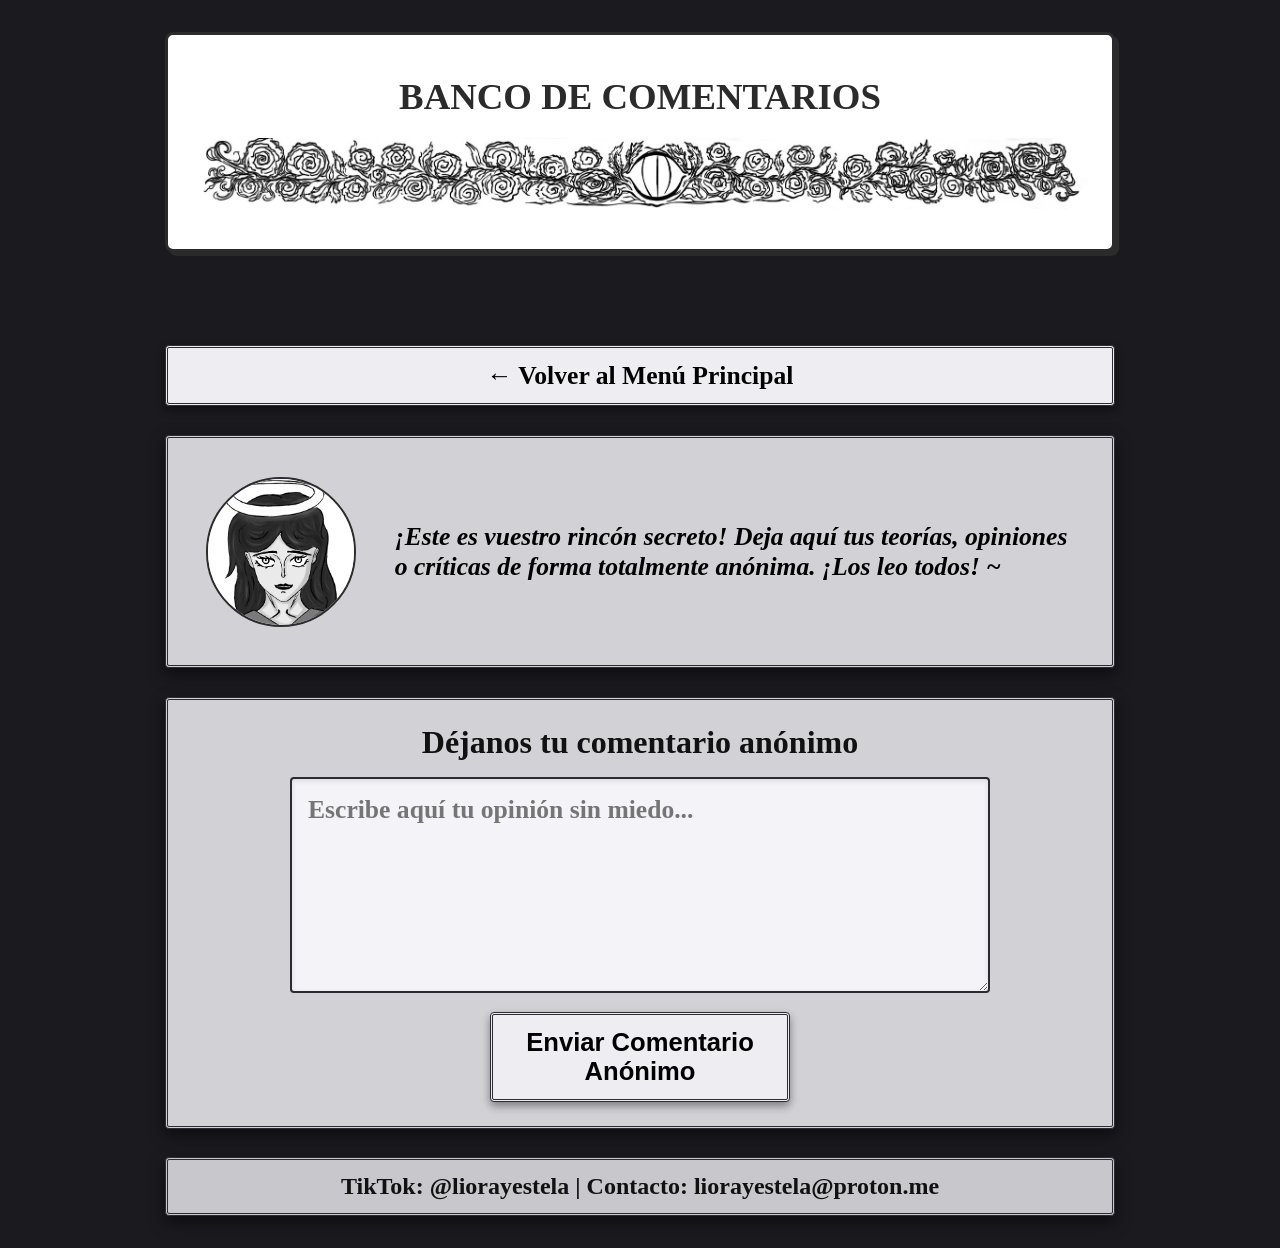
==== comentarios/index.html @ 83eacb08 "Add files via upload" ====
<!DOCTYPE html>
<html lang="es">
<head>
    <meta charset="UTF-8">
    <meta name="viewport" content="width=device-width, initial-scale=1.0">
    <title>Banco de Comentarios - Liora y Estela: Paraíso</title>
    <link rel="stylesheet" href="../style.css">
</head>
<body>

    <div class="main-container">
        
        <header class="manga-box banner-box">
            <h1 class="main-title">BANCO DE COMENTARIOS</h1>
            <img src="../fotos/banda.jpeg" alt="Banda decorativa" class="band-strip">
        </header>

        <nav class="horizontal-buttons">
            <a href="../index.html" class="manga-btn menu-btn">← Volver al Menú Principal</a>
        </nav>

        <div class="manga-box chibi-container">
            <img src="../fotos/chibi.png" alt="Liora y Estela Chibi" class="chibi-img">
            <div class="chibi-speech">
                <p>¡Este es vuestro rincón secreto! Deja aquí tus teorías, opiniones o críticas de forma totalmente anónima. ¡Los leo todos! ~</p>
            </div>
        </div>

        <div class="manga-box content-box" style="padding: 1.5rem;">
            <h2 class="section-subtitle" style="text-align: center; margin-bottom: 1rem; font-size: 2rem;">Déjanos tu comentario anónimo</h2>
            
            <form action="https://formspree.io/f/xqpzeebb" method="POST" class="comment-form">
                <textarea name="comentario" rows="6" placeholder="Escribe aquí tu opinión sin miedo..." required class="manga-textarea"></textarea>
                <button type="submit" class="manga-btn submit-btn">Enviar Comentario Anónimo</button>
            </form>
        </div>

        <div class="manga-box social-box">
            <p>TikTok: <strong>@liorayestela</strong> | Contacto: <strong>liorayestela@proton.me</strong></p>
        </div>

    </div>

</body>
</html>
---- style.css ----
/* ==========================================
   ESTILOS GENERALES Y ESCALA DE GRISES (MANGA)
   ========================================== */
* {
    margin: 0;
    padding: 0;
    box-sizing: border-box;
}

body {
    background-color: #1a1a1f; /* Fondo general gris oscuro agradable a la vista */
    font-family: 'Gabriola', 'Times New Roman', serif;
    font-weight: bold;
    color: #111111;
    font-size: 1.7rem;
    padding: 2rem 1rem;
    display: flex;
    justify-content: center;
}

@media (max-width: 768px) {
    body {
        padding: 1rem 0.75rem;
        font-size: 1.35rem;
    }

    .main-container {
        gap: 1rem;
    }

    .horizontal-buttons {
        flex-direction: column;
        gap: 0.75rem;
    }

    .manga-btn {
        font-size: 1.2rem;
        padding: 0.75rem 0.5rem;
    }

    .social-box {
        font-size: 1.2rem;
    }

    .chibi-container {
        flex-direction: column;
        align-items: flex-start;
    }

    .chibi-speech p {
        font-size: 1.3rem;
    }
}

@media (max-width: 480px) {
    body {
        padding: 0.7rem 0.5rem;
        font-size: 1.15rem;
    }

    .manga-btn {
        font-size: 1rem;
    }

    .social-box {
        font-size: 1rem;
    }

    .chibi-speech p {
        font-size: 1.1rem;
    }
}

/* Contenedor ampliado para aprovechar el ancho */
.main-container {
    width: 100%;
    max-width: 950px; 
    display: flex;
    flex-direction: column;
    gap: 1.8rem;
}

/* ==========================================
   RECUADROS EN ESCALA DE GRISES (ESTILO GÓTICO)
   ========================================== */
.manga-box {
    background-color: #d1d1d6; /* Gris base de los contenedores */
    border: 3px double #2b2b33; /* Borde doble estilo viñeta gótica */
    border-radius: 4px;
    box-shadow: 0 6px 16px rgba(0, 0, 0, 0.5);
    position: relative;
    color: #111111;
}

/* --- BANNER PRINCIPAL MODIFICADO --- */
.banner-box {
    /* Estructura y diseño base (mantenido) */
    display: flex;
    flex-direction: column;
    align-items: center;
    justify-content: center;
    text-align: center;
    padding: 2.5rem 1.5rem;
    
    /* Altura fija o mínima para que no crezca con la imagen */
    min-height: 220px; 
    
    gap: 1.2rem;
    background-color: #fff;
    border: 3px solid #2b2b2b;
    border-radius: 8px;
    box-shadow: 4px 4px 0px #2b2b2b;
    margin-bottom: 4rem; /* Aumentado el margen inferior para dar espacio al logo grande */
    
    /* TRUCO CLAVE: Permitir que la imagen sobresalga del contenedor */
    overflow: visible; 
}

.banner-box .main-title {
    margin: 0;
    font-size: 2.3rem;
    line-height: 1.2;
    font-weight: bold;
    text-transform: uppercase;
    color: #2b2b2b;
}

.banner-box .band-strip {
    display: block;
    width: 100%;
    max-width: 100%;
    height: auto;
    object-fit: contain;
    object-position: center;
    margin: 0;
    border: none;
    background: transparent;
}

/* Estilo del Logo Agrandado al Doble */
.banner-box img.logo-img {
    width: auto;
    max-width: 260px; 
    height: auto;
    display: block;
    background: transparent;
    border: none;
    box-shadow: none;
    margin-top: -10px; 
}

/* ==========================================
   BOTONES EN HORIZONTAL (GRIS MÁS CLARO)
   ========================================== */
.horizontal-buttons {
    display: flex;
    gap: 1.2rem;
    justify-content: space-between;
}

.manga-btn {
    flex: 1;
    background-color: #ededf2; /* Gris mucho más claro y suave para los botones */
    color: #000000;
    border: 3px double #2b2b33;
    padding: 0.8rem 0.5rem;
    text-align: center;
    text-decoration: none;
    font-size: 1.6rem;
    font-weight: bold;
    border-radius: 4px;
    box-shadow: 0 4px 8px rgba(0,0,0,0.4);
    transition: all 0.2s ease;
}

.manga-btn:hover {
    background-color: #2b2b33; /* Al pasar el ratón se invierte a oscuro */
    color: #ffffff;
    transform: translateY(-2px);
    box-shadow: 0 6px 12px rgba(0, 0, 0, 0.6);
}

/* ==========================================
   REDES SOCIALES Y CORREO
   ========================================== */
.social-box {
    text-align: center;
    padding: 0.8rem;
    font-size: 1.5rem;
    background-color: #c7c7cc;
}

/* ==========================================
   CHIBI DE LIORA
   ========================================== */
.chibi-container {
    display: flex;
    align-items: center;
    gap: 2.4rem;
    padding: 2.4rem;
    background-color: #d1d1d6;
}

.chibi-img {
    width: 150px;
    height: 150px;
    object-fit: cover;
    border-radius: 50%;
    border: 2px solid #2b2b33;
    flex-shrink: 0;
    filter: grayscale(100%);
}

.chibi-speech p {
    font-size: 1.6rem;
    color: #000000;
    font-style: italic;
    font-weight: bold;
}

/* ==========================================
   ESTILOS ESPECÍFICOS PARA LA PÁGINA DE LANZAMIENTOS
   ========================================== */
.section-main-box {
    padding: 1.5rem;
}

.main-section-title {
    font-size: 2.3rem;
    text-align: center;
    text-transform: uppercase;
    margin-bottom: 1.5rem;
    color: #000000;
    letter-spacing: 1px;
}

.tomo-block {
    margin-bottom: 1.5rem;
}

.tomo-title {
    font-size: 1.8rem;
    color: #111111;
    margin-bottom: 1rem;
    border-bottom: 1px dashed #444;
    padding-bottom: 0.3rem;
}

/* Fila horizontal: Portadas a un lado, datos al lado */
.tomo-content-row {
    display: flex;
    gap: 2rem;
    align-items: center;
    flex-wrap: wrap;
}

.covers-container {
    display: flex;
    gap: 1rem;
}

/* Recuadros rectangulares verticales para portada y contraportada */
.cover-slot {
    width: 110px;
    height: 160px;
    background-color: #f4f4f8;
    border: 2px solid #2b2b33;
    border-radius: 4px;
    display: flex;
    flex-direction: column;
    justify-content: space-between;
    align-items: center;
    padding: 0.4rem;
    text-align: center;
    box-shadow: 0 2px 6px rgba(0,0,0,0.2);
}

.unknown-slot {
    justify-content: center;
    background-color: #dcdce0;
}

.question-mark {
    font-size: 3rem;
    font-weight: bold;
    color: #555555;
}

.img-upload-link {
    font-size: 1rem;
    color: #2b2b33;
    text-decoration: underline;
    margin: auto 0;
    line-height: 1.1;
}

/* Etiqueta reducida para que CONTRAPORTADA quepa perfectamente */
.cover-label {
    font-size: 0.95rem;
    font-weight: bold;
    color: #333333;
    text-transform: uppercase;
    letter-spacing: 0.5px;
    white-space: nowrap;
}

/* Bloque de texto con estado, página y capítulo al lado */
.tomo-details {
    font-size: 1.5rem;
    color: #111111;
    display: flex;
    flex-direction: column;
    gap: 0.4rem;
    background-color: #ededf2;
    padding: 1rem 1.5rem;
    border: 1px solid #b5b5bc;
    border-radius: 4px;
    min-width: 220px;
}

.manga-divider {
    border: none;
    border-top: 1px solid #b5b5bc;
    margin: 1.5rem 0;
}

/* Estilo para la sección inferior del Tomo Físico */
.physical-box {
    padding: 1.5rem;
}

.physical-content {
    display: flex;
    gap: 1.5rem;
    align-items: center;
    flex-wrap: wrap;
}

.physical-img {
    width: 110px;
    height: 110px;
    object-fit: cover;
    border-radius: 50%;
    border: 2px solid #2b2b33;
    filter: grayscale(100%);
    flex-shrink: 0;
}

.physical-text-box {
    flex: 1;
    background-color: #ededf2;
    padding: 1.2rem;
    border: 1px solid #b5b5bc;
    border-radius: 4px;
    font-size: 1.5rem;
    color: #111111;
    line-height: 1.3;
}

/* ==========================================
   ESTILOS PARA EL BANCO DE COMENTARIOS
   ========================================== */
.comment-form {
    display: flex;
    flex-direction: column;
    gap: 1.2rem;
    align-items: center;
    max-width: 700px;
    margin: 0 auto;
}

.manga-textarea {
    width: 100%;
    background-color: #f4f4f8;
    border: 2px solid #2b2b33;
    border-radius: 4px;
    padding: 1rem;
    font-family: 'Gabriola', 'Times New Roman', serif;
    font-size: 1.6rem;
    font-weight: bold;
    color: #111111;
    resize: vertical;
    box-shadow: inset 0 2px 5px rgba(0,0,0,0.1);
}

.manga-textarea:focus {
    outline: none;
    border-color: #000000;
    background-color: #ffffff;
}

.submit-btn {
    width: 100%;
    max-width: 300px;
    background-color: #ededf2;
    cursor: pointer;
}

/* --- ESTILOS PARA LA PRESENTACIÓN DE PERSONAJES (El mundo de LyE) --- */
.characters-container {
    max-width: 1050px !important;
    width: 100% !important;
    margin: 0 auto !important;
    display: flex;
    flex-direction: column;
    gap: 25px !important;
}

.char-card {
    display: flex;
    align-items: center;
    gap: 1.5rem;
    background: #fff;
    border: 3px solid #2b2b2b;
    border-radius: 8px;
    padding: 1rem;
    box-shadow: 4px 4px 0px #2b2b2b;
    transition: transform 0.2s ease;
}

.char-card:hover {
    transform: translateY(-2px);
}

.char-dual-dni {
    align-items: stretch;
}

.char-photos {
    display: flex;
    gap: 1rem;
    flex-shrink: 0;
}

/* Recuadro tipo DNI (vertical) */
.char-photo {
    width: 270px;
    height: 360px;
    background: #eaeaea;
    border: 3px dashed #666;
    border-radius: 6px;
    display: flex;
    align-items: center;
    justify-content: center;
    font-size: 0.95rem;
    color: #555;
    text-align: center;
    flex-shrink: 0;
}
.char-photo img {
    width: 100%;
    height: 100%;
    object-fit: cover;
    object-position: top center;
    -ms-interpolation-mode: bicubic; /* Para navegadores antiguos basados en IE */
    image-rendering: -webkit-optimize-contrast; /* Optimiza los contrastes de los bordes del dibujo */
    image-rendering: high-quality; /* Fuerza al navegador a usar el mejor algoritmo de renderizado disponible */
}

/* Rectángulo horizontal para introducir texto */
.char-info {
    flex-grow: 1;
    background: #f9f9f9;
    border: 2px solid #ccc;
    border-radius: 6px;
    padding: 0.8rem 1.2rem;
    min-height: 80px;
    display: flex;
    flex-direction: column;
    justify-content: center;
}

.char-info h3 {
    margin: 0 0 0.4rem 0;
    font-size: 1.6rem;
    color: #2b2b2b;
}

.char-text {
    margin: 0;
    color: #666;
    font-style: italic;
    font-size: 1.3rem;
}

/* Destacar a Lyza (Dios) */
.char-god {
    border: 3px solid #d4af37;
    background: #fffdf5;
    box-shadow: 4px 4px 0px #d4af37;
}

.god-badge {
    font-size: 0.75rem;
    background: #d4af37;
    color: #fff;
    padding: 2px 6px;
    border-radius: 4px;
    vertical-align: middle;
    margin-left: 6px;
    font-weight: normal;
    font-style: normal;
}

/* Responsive para pantallas pequeñas */
@media (max-width: 600px) {
    .char-card {
        flex-direction: column;
        align-items: center;
        text-align: center;
    }
    .char-dual-dni {
        align-items: center;
    }
    .char-photos {
        width: 100%;
        justify-content: center;
        flex-wrap: wrap;
    }
    .char-info {
        width: 100%;
    }
}
/* Hace que la foto tenga un cursor de lupa/clic indicando que es interactiva */
.char-photo {
    cursor: pointer;
    overflow: hidden;
    transition: all 0.3s ease;
}

/* Efecto al hacer hover (puedes cambiarlo a un evento de clic con JS si prefieres un modal) */
.char-photo:hover {
    transform: scale(1.05);
    z-index: 10;
    box-shadow: 0 10px 25px rgba(0,0,0,0.3);
}
/* --- DISEÑO EXCLUSIVO Y DEFINITIVO PARA "EL GEN L-Y" --- */
.gen-ly-box {
    background: #ffffff;
    border: 3px solid #2b2b2b;
    border-radius: 8px;
    box-shadow: 4px 4px 0px #2b2b2b;
    padding: 1.5rem;
    width: 100%;
    display: flex;
    flex-direction: row;
    align-items: flex-start;
    gap: 1.5rem;
    box-sizing: border-box;
}

/* El recuadro de la foto: cuadrado perfecto, pequeño y fijo */
.gen-ly-foto-cuadrada {
    width: 100px !important;
    height: 100px !important;
    min-width: 100px !important;
    min-height: 100px !important;
    max-width: 100px !important;
    max-height: 100px !important;
    background-color: #f4f4f4 !important;
    border: 2px dashed #2b2b2b !important;
    border-radius: 6px !important;
    display: flex !important;
    align-items: center !important;
    justify-content: center !important;
    flex-shrink: 0 !important;
}

.gen-ly-foto-cuadrada span {
    font-size: 0.50rem;
    color: #666;
    text-align: center;
}

.gen-ly-foto-cuadrada img {
    width: 100% !important;
    height: 100% !important;
    object-fit: cover !important;
    border-radius: 4px;
}

.gen-ly-texto {
    flex-grow: 1;
}
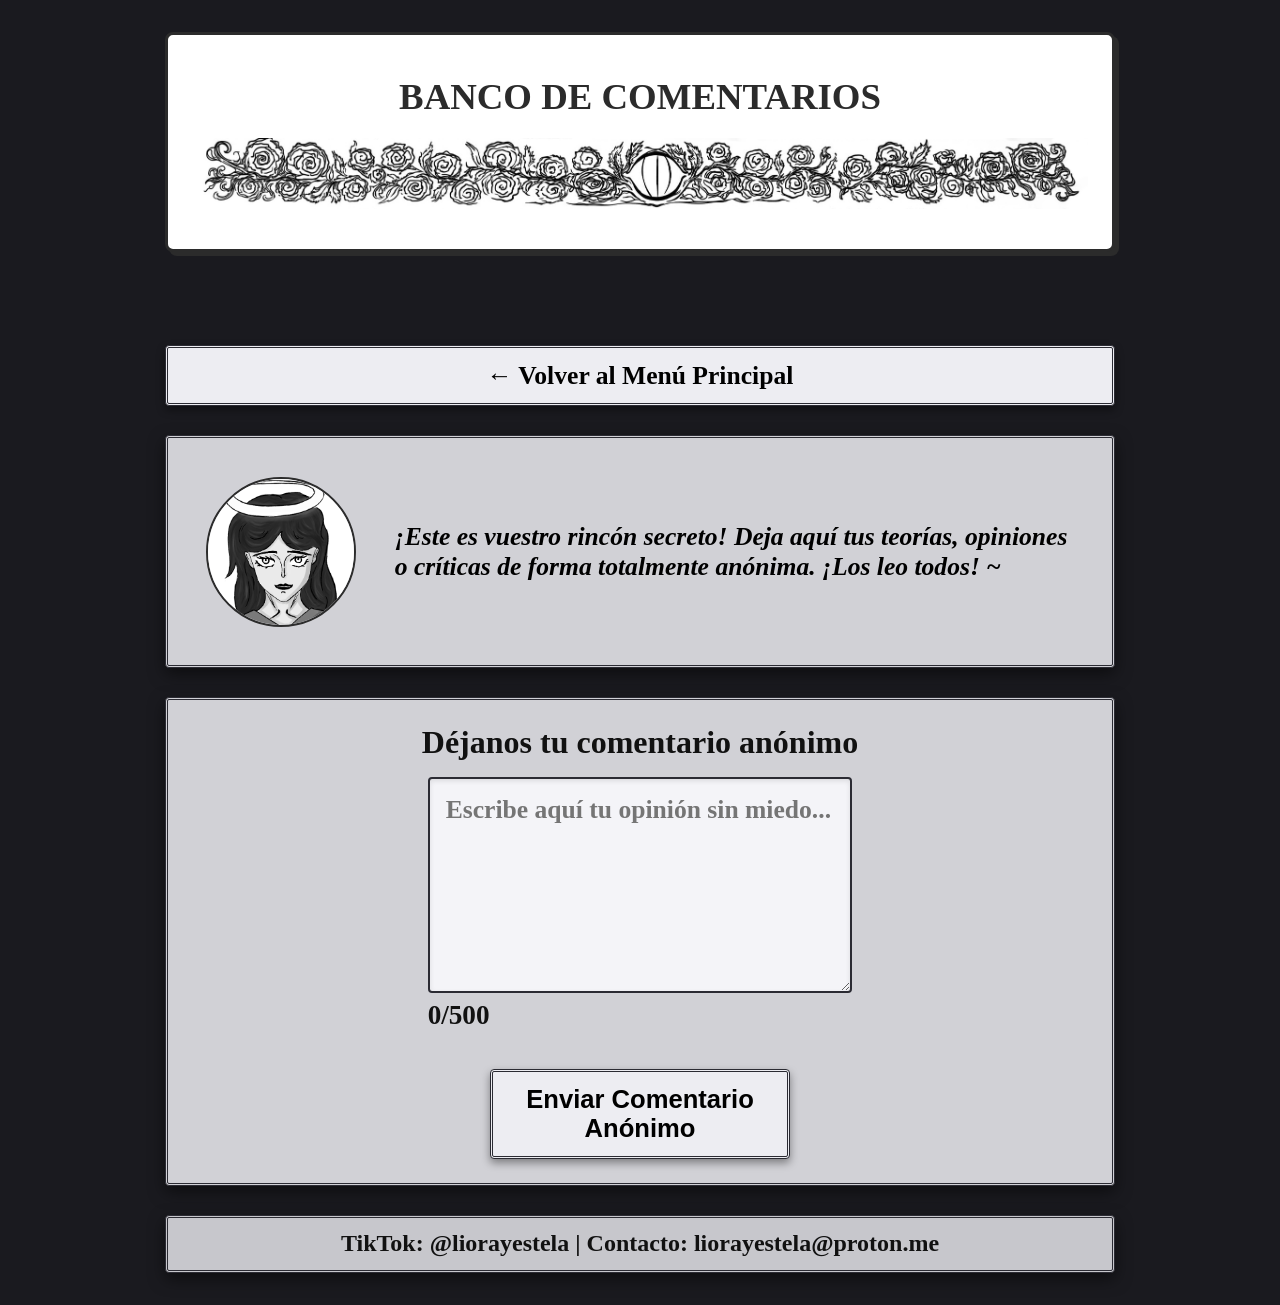
==== commit bbd64a7a: "Add files via upload" ====
--- a/comentarios/index.html
+++ b/comentarios/index.html
@@ -5,6 +5,7 @@
     <meta name="viewport" content="width=device-width, initial-scale=1.0">
     <title>Banco de Comentarios - Liora y Estela: Paraíso</title>
     <link rel="stylesheet" href="../style.css">
+    <script src="https://challenges.cloudflare.com/turnstile/v0/api.js" async defer></script>
 </head>
 <body>
 
@@ -29,10 +30,47 @@
         <div class="manga-box content-box" style="padding: 1.5rem;">
             <h2 class="section-subtitle" style="text-align: center; margin-bottom: 1rem; font-size: 2rem;">Déjanos tu comentario anónimo</h2>
             
-            <form action="https://formspree.io/f/xqpzeebb" method="POST" class="comment-form">
-                <textarea name="comentario" rows="6" placeholder="Escribe aquí tu opinión sin miedo..." required class="manga-textarea"></textarea>
+            <form id="commentForm" action="https://formspree.io/f/xqpzeebb" method="POST" class="comment-form">
+                <div class="comment-input-wrap">
+                    <textarea id="comentario" name="comentario" rows="6" maxlength="500" placeholder="Escribe aquí tu opinión sin miedo..." required class="manga-textarea"></textarea>
+                    <span id="char-counter" class="char-counter" aria-live="polite">0/500</span>
+                </div>
+
+                <div class="cf-turnstile" data-sitekey="0x4AAAAAAERJNchb_Kwe0BGY"></div>
+
                 <button type="submit" class="manga-btn submit-btn">Enviar Comentario Anónimo</button>
             </form>
+
+            <script>
+                const textarea = document.getElementById('comentario');
+                const counter = document.getElementById('char-counter');
+                const form = document.getElementById('commentForm');
+
+                const updateCounter = () => {
+                    const length = textarea.value.length;
+                    counter.textContent = `${length}/500`;
+                };
+
+                textarea.addEventListener('input', updateCounter);
+                updateCounter();
+
+                form.addEventListener('submit', function (event) {
+                    const value = textarea.value.trim();
+
+                    if (value.length === 0) {
+                        event.preventDefault();
+                        alert('Escribe un comentario antes de enviar.');
+                        textarea.focus();
+                        return;
+                    }
+
+                    if (value.length > 500) {
+                        event.preventDefault();
+                        alert('El comentario no puede superar 500 caracteres.');
+                        textarea.focus();
+                    }
+                });
+            </script>
         </div>
 
         <div class="manga-box social-box">
